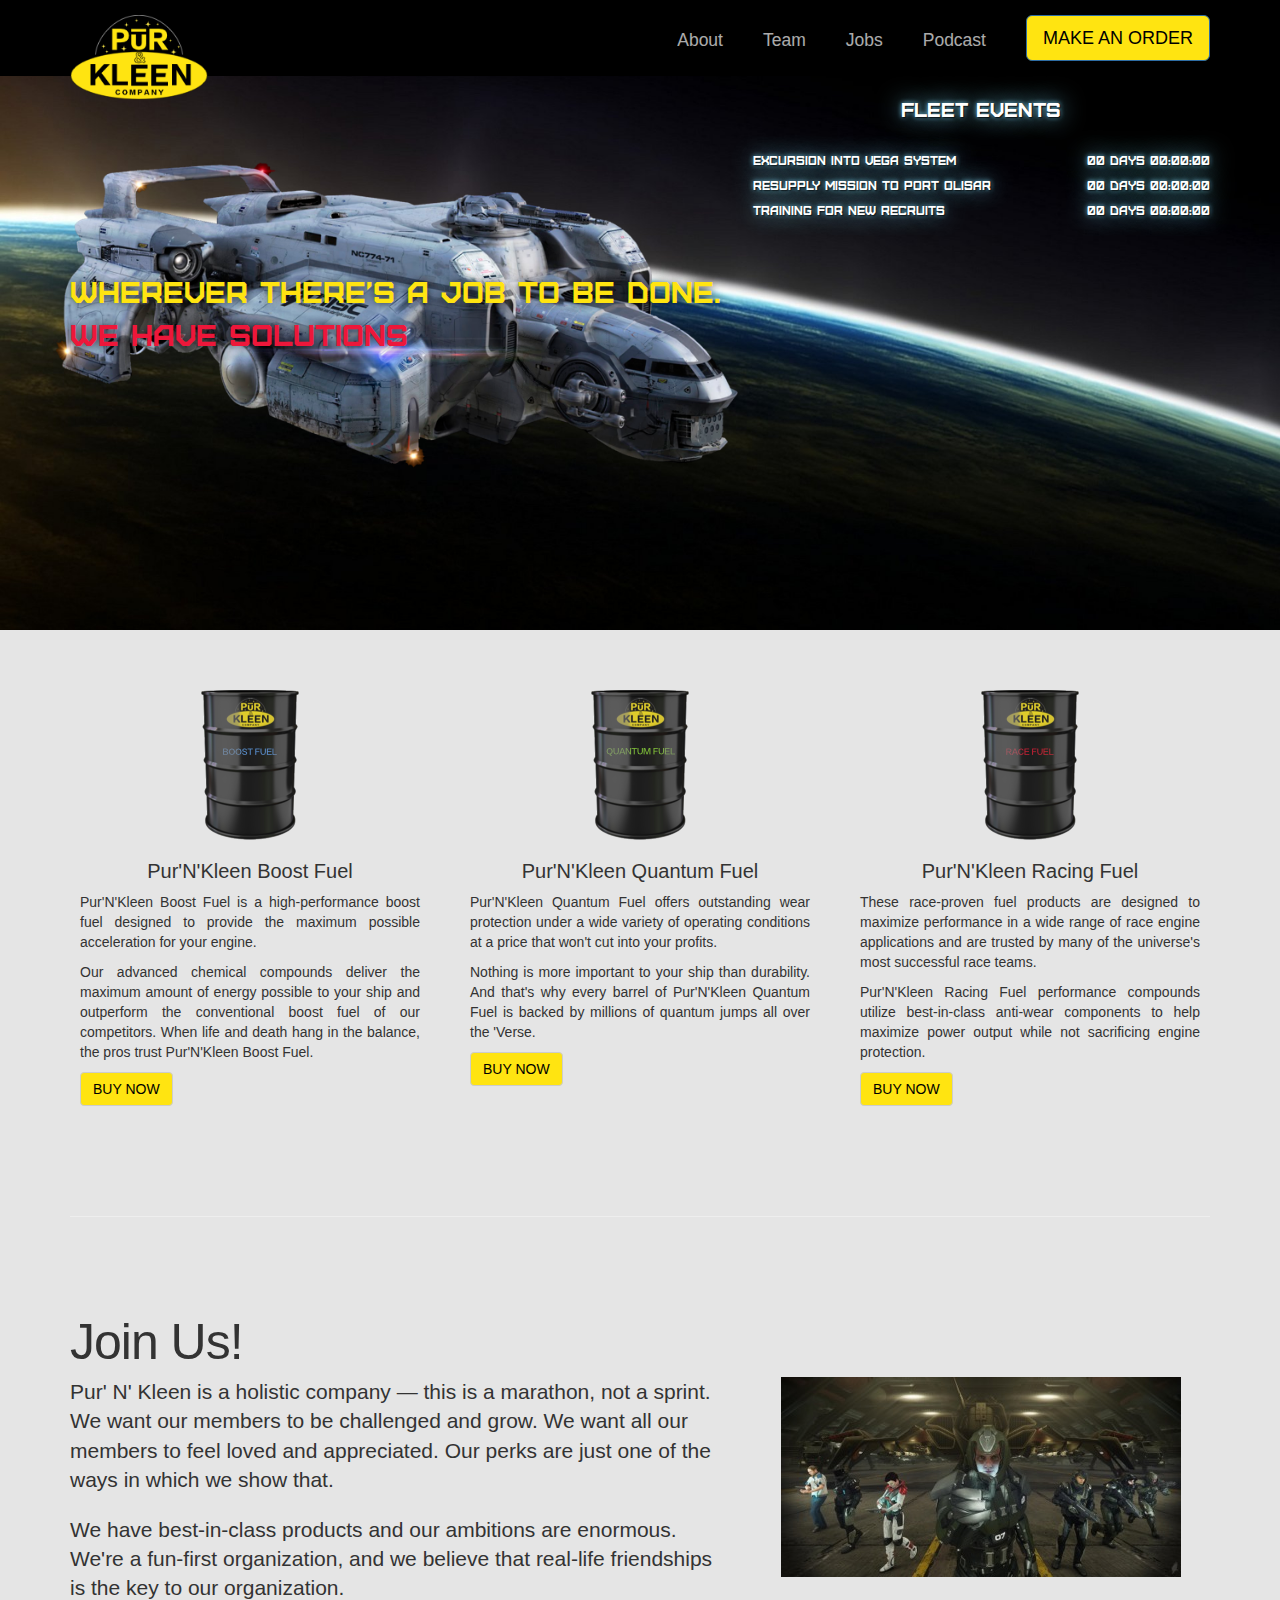
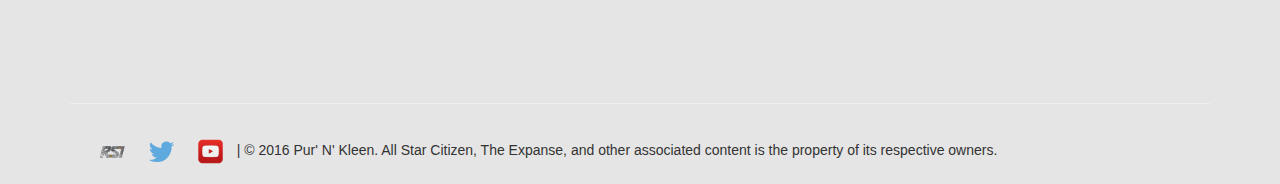
==== index.html @ 9ec20576 "Finishing the Index page! :satisfied:" ====
<!DOCTYPE html>
<html lang="en">
<head>
    <meta charset="utf-8">
    <meta http-equiv="X-UA-Compatible" content="IE=edge">
    <meta name="viewport" content="width=device-width, initial-scale=1">
    <!-- The above 3 meta tags *must* come first in the head; any other head content must come *after* these tags -->
    <meta name="description" content="Home of the Pur'N'Kleen [PNK] Company.">
    <meta name="author" content="Rommel Rico">
    <link rel="icon" href="favicon.ico">

    <title>Pur' N' Kleen Organization</title>

    <!-- Bootstrap core CSS -->
    <link href="./css/bootstrap.min.css" rel="stylesheet">

    <!-- IE10 viewport hack for Surface/desktop Windows 8 bug -->
    <link href="./css/ie10-viewport-bug-workaround.css" rel="stylesheet">

    <!-- Custom styles for this template -->
    <link href="./css/styles.css" rel="stylesheet">

    <!-- HTML5 shim and Respond.js for IE8 support of HTML5 elements and media queries -->
    <!--[if lt IE 9]>
    <script src="https://oss.maxcdn.com/html5shiv/3.7.2/html5shiv.min.js"></script>
    <script src="https://oss.maxcdn.com/respond/1.4.2/respond.min.js"></script>
    <![endif]-->
</head>

<body>

<!-- Fixed navbar -->
<nav class="navbar navbar-default navbar-fixed-top purnkleen-navbar">
    <div class="container">
        <div class="navbar-header">
            <button type="button" class="navbar-toggle collapsed" data-toggle="collapse" data-target="#navbar" aria-expanded="false" aria-controls="navbar">
                <span class="sr-only">Toggle navigation</span>
                <span class="icon-bar"></span>
                <span class="icon-bar"></span>
                <span class="icon-bar"></span>
            </button>
            <a class="navbar-brand" href="./index.html"><img id="pnkLogo" alt="PurNKleen" src="./img/PurNKleen_logo.png"></a>
        </div>
        <div id="navbar" class="navbar-collapse collapse">
            <ul class="nav navbar-nav navbar-right purnkleen-navbar-nav">
                <li><a href="./about.html">About</a></li>
                <li><a href="./team.html">Team</a></li>
                <li><a href="./jobs.html">Jobs</a></li>
                <li><a href="https://www.youtube.com/channel/UCD8dTZQH_uetn2-RK-DbKmQ" target="_blank">Podcast</a></li>
                <li><a id="order" href="./order.html"><button type="button" class="btn btn-primary btn-lg purnkleen-order-btn">MAKE AN ORDER</button></a></li>
            </ul>
        </div><!--/.nav-collapse -->
    </div>
</nav>

<div id="purnkleenFeature">
    <div class="container">
        <div class="row">
            <div class="col-sm-7 starfarer">
                <div class="motto">Wherever There’s a Job to Be Done.<br/><span class="solutions">We have solutions</span></div>
            </div>
            <div class="col-sm-5 fleet-ops">
                <div id="purnkleenOpsContainer">
                    <div id="purnkleenOpsTitle">Fleet Events</div>
                    <div id="purnkleenEventsContainer">
                        <div class="events-padding">
                            <div class="event-description">Excursion into Vega System</div>
                            <div id="clock1" class="event-clock"></div>
                        </div>
                        <div class="events-padding">
                            <div class="event-description">Resupply mission to Port Olisar</div>
                            <div id="clock2" class="event-clock"></div>
                        </div>
                        <div class="events-padding">
                            <div class="event-description">Training for new recruits</div>
                            <div id="clock3" class="event-clock"></div>
                        </div>
                    </div>
                </div>
            </div>
        </div>
    </div>
</div>

<div class="container purnkleen-marketing">
    <!--Products-->
    <div class="row">
        <div class="col-lg-4">
            <img src="./img/PNKBoostBarrel.png" alt="Pur'N'Kleen Boost Fuel">
            <h2>Pur'N'Kleen Boost Fuel</h2>
            <p>Pur'N'Kleen Boost Fuel is a high-performance boost fuel designed to provide the maximum possible
                acceleration for your engine.</p>
            <p>Our advanced chemical compounds deliver the maximum amount of energy possible to your ship and outperform
                the conventional boost fuel of our competitors. When life and death hang in the balance, the pros trust
                Pur'N'Kleen Boost Fuel.</p>
            <p><a class="btn btn-default purnkleen-order-btn" href="./order.html" role="button">BUY NOW</a></p>
        </div><!-- /.col-lg-4 -->
        <div class="col-lg-4">
            <img src="./img/PNKQuantumBarrel.png" alt="Pur'N'Kleen Quantum Fuel">
            <h2>Pur'N'Kleen Quantum Fuel</h2>
            <p>Pur'N'Kleen Quantum Fuel offers outstanding wear protection under a wide variety of operating conditions
                at a price that won't cut into your profits.</p>
            <p>Nothing is more important to your ship than durability. And that's why every barrel of Pur'N'Kleen
                Quantum Fuel is backed by millions of quantum jumps all over the 'Verse.
            </p>
            <p><a class="btn btn-default purnkleen-order-btn" href="./order.html" role="button">BUY NOW</a></p>
        </div><!-- /.col-lg-4 -->
        <div class="col-lg-4">
            <img src="./img/PNKRaceBarrel.png" alt="Pur'N'Kleen Racing Fuel">
            <h2>Pur'N'Kleen Racing Fuel</h2>
            <p>These race-proven fuel products are designed to maximize performance in a wide range of race engine
                applications and are trusted by many of the universe's most successful race teams. </p>
            <p>Pur'N'Kleen Racing Fuel performance compounds utilize best-in-class anti-wear components to help
                maximize power output while not sacrificing engine protection.</p>
            <p><a class="btn btn-default purnkleen-order-btn" href="./order.html" role="button">BUY NOW</a></p>
        </div><!-- /.col-lg-4 -->
    </div>

    <hr class="featurette-divider">

    <div class="row featurette">
        <div class="col-md-7">
            <h2 class="featurette-heading">Join Us!</span></h2>
            <p class="lead">Pur' N' Kleen is a holistic company — this is a marathon, not a sprint. We want our members
                to be challenged and grow. We want all our members to feel loved and appreciated. Our perks are just one
                of the ways in which we show that.</p>
            <p class="lead">We have best-in-class products and our ambitions are enormous. We're a fun-first
                organization, and we believe that real-life friendships is the key to our organization.</p>
        </div>
        <div class="col-md-5">
            <img data-holder-rendered="true" src="./img/Diversity.jpg" class="featurette-image img-responsive center-block" alt="Diversity">
        </div>
    </div>

    <hr class="featurette-divider">

    <!--Footer-->
    <footer class="footer">
        <div class="container">
            <div class="row">
                <div class="socialmedia">
                    <a href="https://robertsspaceindustries.com/orgs/PNK"><img class="socialbutton" src="./img/rsi.png"></a>
                    <a href="https://twitter.com/PurNKleen"><img class="socialbutton" src="./img/twitter.png"></a>
                    <a href="https://www.youtube.com/channel/UCD8dTZQH_uetn2-RK-DbKmQ"><img class="socialbutton" src="./img/youtube.png"></a>
                    | © 2016 Pur' N' Kleen. All Star Citizen, The Expanse, and other associated content is the property of its respective owners.
                </div>
            </div>
        </div>
    </footer>
</div> <!-- /container -->



<!-- Bootstrap core JavaScript
================================================== -->
<!-- Placed at the end of the document so the pages load faster -->
<script src="https://ajax.googleapis.com/ajax/libs/jquery/1.11.3/jquery.min.js"></script>
<script>window.jQuery || document.write('<script src="https://ajax.googleapis.com/ajax/libs/jquery/1.11.3/jquery.min.js"><\/script>')</script>
<script src="./js/bootstrap.min.js"></script>
<!-- IE10 viewport hack for Surface/desktop Windows 8 bug -->
<script src="./js/ie10-viewport-bug-workaround.js"></script>
<!--Countdown-->
<script src="./js/jquery.countdown.min.js"></script>
<script src="./js/moment.js"></script>
<script src="./js/moment-timezone-with-data-2010-2020.js"></script>
<script>
    var clock1 = moment.tz("2016-05-02 18:00", "America/Los_Angeles");
    var clock2 = moment.tz("2016-05-03 15:00", "America/Los_Angeles");
    var clock3 = moment.tz("2016-05-09 03:45", "America/Los_Angeles");

    jQuery('#clock1').countdown(clock1.toDate(), function(event) {
        jQuery(this).html(event.strftime('%D days %H:%M:%S'));
    });
    jQuery('#clock2').countdown(clock2.toDate(), function(event) {
        jQuery(this).html(event.strftime('%D days %H:%M:%S'));
    });
    jQuery('#clock3').countdown(clock3.toDate(), function(event) {
        jQuery(this).html(event.strftime('%D days %H:%M:%S'));
    });
</script>
<!--Google Analytics-->
<script>
    (function(i,s,o,g,r,a,m){i['GoogleAnalyticsObject']=r;i[r]=i[r]||function(){
                (i[r].q=i[r].q||[]).push(arguments)},i[r].l=1*new Date();a=s.createElement(o),
            m=s.getElementsByTagName(o)[0];a.async=1;a.src=g;m.parentNode.insertBefore(a,m)
    })(window,document,'script','//www.google-analytics.com/analytics.js','ga');

    ga('create', 'UA-6937338-6', 'auto');
    ga('send', 'pageview');

</script>
</body>
</html>
---- css/ie10-viewport-bug-workaround.css ----
/*!
 * IE10 viewport hack for Surface/desktop Windows 8 bug
 * Copyright 2014-2015 Twitter, Inc.
 * Licensed under MIT (https://github.com/twbs/bootstrap/blob/master/LICENSE)
 */

/*
 * See the Getting Started docs for more information:
 * http://getbootstrap.com/getting-started/#support-ie10-width
 */
@-webkit-viewport { width: device-width; }
@-moz-viewport    { width: device-width; }
@-ms-viewport     { width: device-width; }
@-o-viewport      { width: device-width; }
@viewport         { width: device-width; }
---- css/styles.css ----
/*
 * Globals
 */

/* Fonts */
@font-face {
    font-family: Furore;
    src: url("../fonts/Furore.otf") format("opentype");
}

/* Base structure */
html,
body {
    background: #E5E5E5;
}

img#pnkLogo {
    height: 100%;
}
@media (min-width: 768px) {
    img#pnkLogo {
        height: 85px;
    }
}

/*Navbar*/
.purnkleen-navbar {
    background-color: black;
    border: none;
}
.purnkleen-order-btn {
    background-color: #FFE411;
    color: black !important;
}
.purnkleen-order-btn:hover, .purnkleen-order-btn:active, .purnkleen-order-btn:focus, .purnkleen-order-btn:active:focus {
    color: black;
    background-color: #ffde30;
    border-color: #FFE411;
}
.purnkleen-navbar-nav > li > a {
    font-size: 1.25em;
    color: #E5E5E5 !important;
    opacity: 0.75;
    margin-left: 10px;
    margin-top: 15px;
}

.purnkleen-navbar-nav > li > a:hover, .purnkleen-navbar-nav > li > a:active, .purnkleen-navbar-nav > li > a:focus,
.purnkleen-navbar-nav > li > a:active:focus {
    opacity: 1;
    color: white;
}
a#order {
    opacity: 1;
    margin-top: 0;
}

/*Footer*/
.footer {
    position: absolute;
    bottom: 0;
}
.container .socialmedia {
    margin: 20px;
}
.socialbutton {
    width: 25px;
    height: 25px;
    margin: 0 10px;
}

/*Big Feature*/
div#purnkleenFeature {
    background-image: url("../img/earth_background.jpg");
    background-color: rgba(0,0,0, 0.9);
    margin-bottom: 60px;
    background-repeat: no-repeat;
    background-size: auto 100%;
    background-position: center;
    padding-bottom: 20px;
}
div#purnkleenOpsContainer {
    width: 100%;
    margin-top: 10vh;
    min-width: 375px;
}
div#purnkleenOpsTitle {
    color: white;
    text-align: center;
    font-size: 20px;
    font-family: Furore, Helvetica, Verdana, Sans-Serif;
    padding-top: 5px;
    text-shadow: 1px 1px 2px black, 0 0 25px #80DBFF, 0 0 5px #80DBFF;
}
.event-description {
    color: white;
    font-size: 12px;
    font-family: Furore, Helvetica, Verdana, Sans-Serif;
    text-shadow: 1px 1px 2px black, 0 0 25px #80DBFF, 0 0 5px #80DBFF;
    float: left;
}
.event-clock {
    color: white;
    font-size: 12px;
    font-family: Furore, Helvetica, Verdana, Sans-Serif;
    text-shadow: 1px 1px 2px black, 0 0 25px #80DBFF, 0 0 5px #80DBFF;
    float: right;
}
.events-padding {
    padding-top: 25px;
    line-height: 22px;
}
.starfarer {
    background-repeat: no-repeat;
    background-position: center center;
}
.motto {
    color: #FFE411;
    font-size: 30px;
    padding-top: 60px;
    font-family: Furore;
    text-shadow: 0px 0px 10px rgba(0,0,0,0.74);
}
.solutions {
    color: #ED173A;
}
.fleet-ops {
    height: 120px;
}
@media (min-width: 768px) {
    .starfarer {
        background-image: url('../img/starfarer.png');
        height: 70vh;
        background-repeat: no-repeat;
        background-position: center center;
        background-size: 100% auto;
    }
    div#purnkleenFeature {
        background-image: url("../img/earth_background.jpg");
        height: 70vh;
        background-size: 100% auto;
    }
    .motto {
        padding-top: 30vh;
    }
    div#purnkleenOpsContainer {
        height: 40vh;
    }
    .fleet-ops {
        height: 70vh;
    }
}

/*Marketing*/
.purnkleen-marketing {
    position: relative;
}
.purnkleen-marketing .col-lg-4 {
    margin-bottom: 20px;
    text-align: center;
}
.purnkleen-marketing .col-lg-4 p {
    margin-right: 10px;
    margin-left: 10px;
    text-align: justify;
}
h2 {
    font-size: 20px;
}
.featurette-heading {
    margin-top: 20px;
}
.featurette-heading {
    font-size: 50px;
}
.featurette-heading {
    font-weight: 300;
    line-height: 1;
    letter-spacing: -1px;
}
.featurette-divider {
    margin: 80px 0;
}
.featurette-image {
    margin-top: 80px;
}
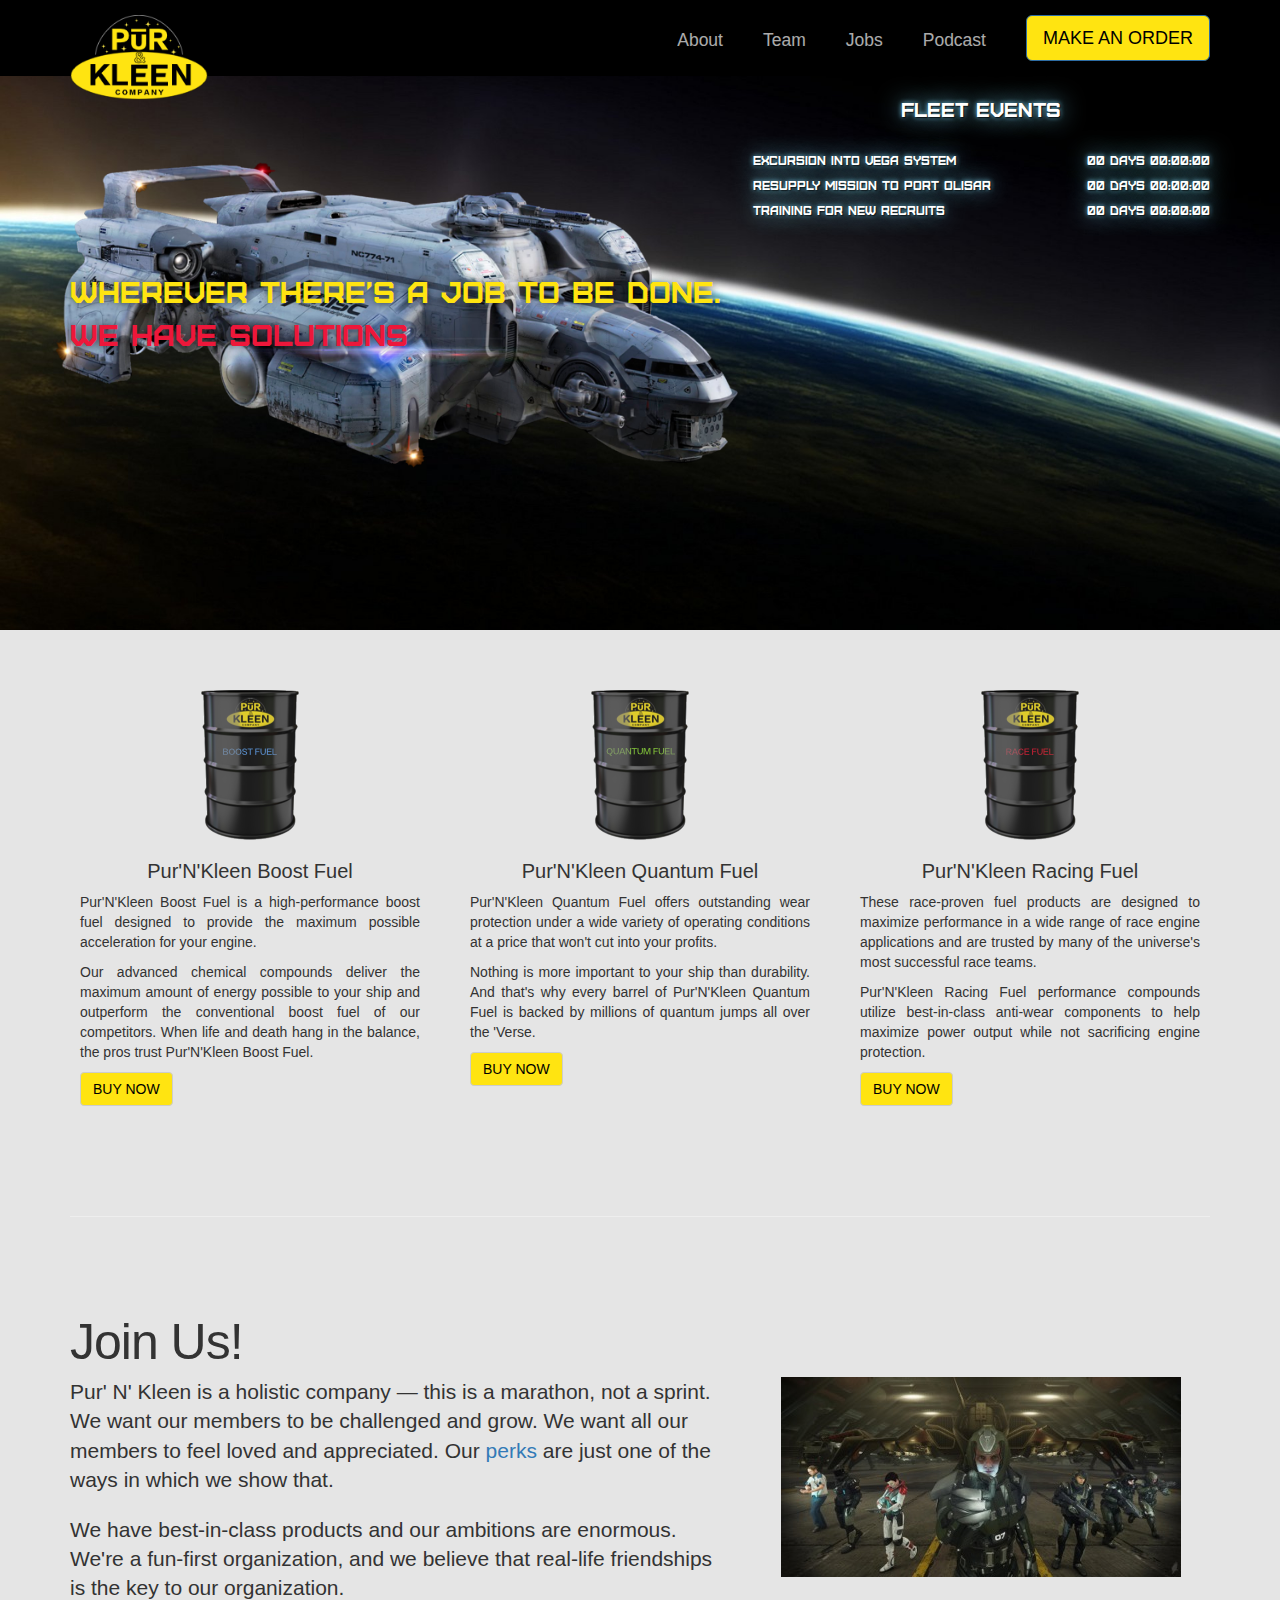
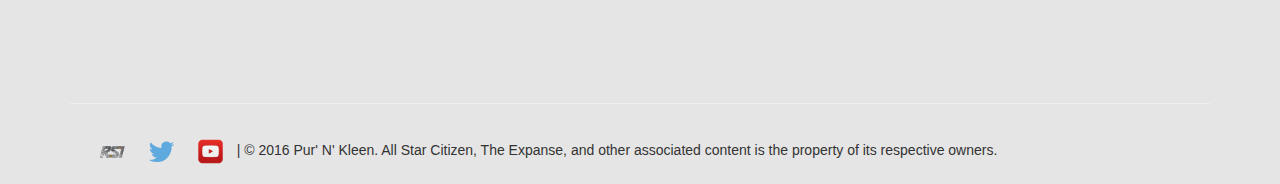
==== commit c2c37ed6: "New placeholders" ====
--- a/index.html
+++ b/index.html
@@ -9,7 +9,7 @@
     <meta name="author" content="Rommel Rico">
     <link rel="icon" href="favicon.ico">
 
-    <title>Pur' N' Kleen Organization</title>
+    <title>Pur' N' Kleen Company</title>
 
     <!-- Bootstrap core CSS -->
     <link href="./css/bootstrap.min.css" rel="stylesheet">
@@ -122,8 +122,8 @@
         <div class="col-md-7">
             <h2 class="featurette-heading">Join Us!</span></h2>
             <p class="lead">Pur' N' Kleen is a holistic company — this is a marathon, not a sprint. We want our members
-                to be challenged and grow. We want all our members to feel loved and appreciated. Our perks are just one
-                of the ways in which we show that.</p>
+                to be challenged and grow. We want all our members to feel loved and appreciated. Our
+                <a href="jobs.html#perks">perks</a> are just one of the ways in which we show that.</p>
             <p class="lead">We have best-in-class products and our ambitions are enormous. We're a fun-first
                 organization, and we believe that real-life friendships is the key to our organization.</p>
         </div>
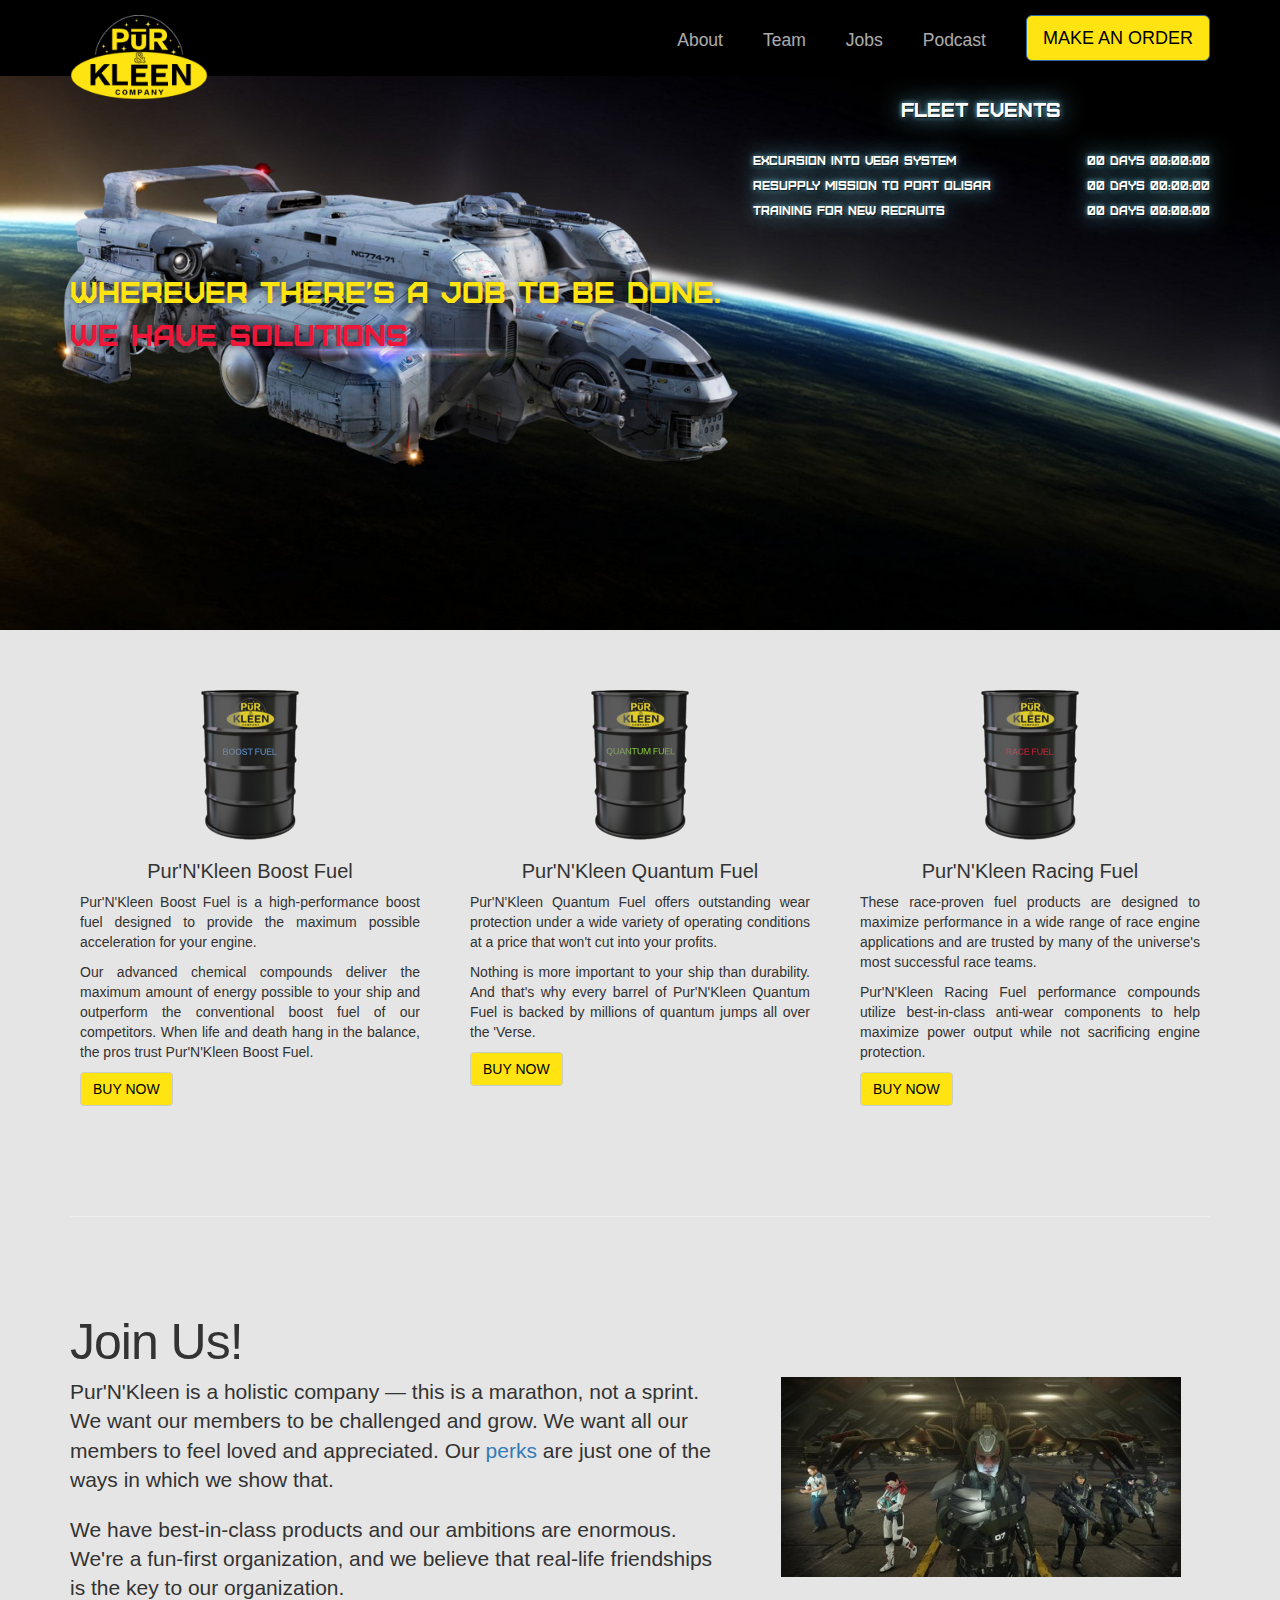
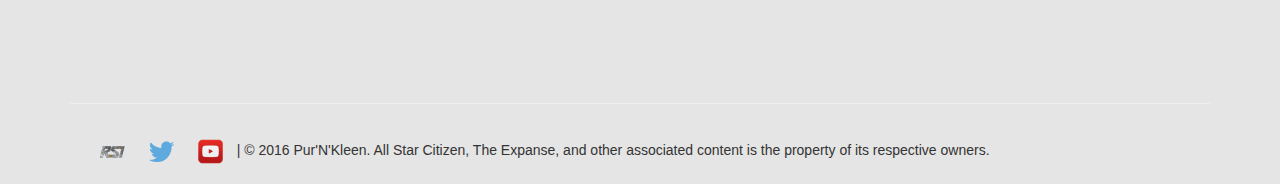
==== commit b67dafa1: "Jobs page" ====
--- a/index.html
+++ b/index.html
@@ -64,15 +64,27 @@
                     <div id="purnkleenOpsTitle">Fleet Events</div>
                     <div id="purnkleenEventsContainer">
                         <div class="events-padding">
-                            <div class="event-description">Excursion into Vega System</div>
+                            <div class="event-description">
+                                <a class="opslink" href="jobs.html">
+                                    Excursion into Vega System
+                                </a>
+                            </div>
                             <div id="clock1" class="event-clock"></div>
                         </div>
                         <div class="events-padding">
-                            <div class="event-description">Resupply mission to Port Olisar</div>
+                            <div class="event-description">
+                                <a class="opslink" href="jobs.html">
+                                    Resupply mission to Port Olisar
+                                </a>
+                            </div>
                             <div id="clock2" class="event-clock"></div>
                         </div>
                         <div class="events-padding">
-                            <div class="event-description">Training for new recruits</div>
+                            <div class="event-description">
+                                <a class="opslink" href="jobs.html">
+                                    Training for new recruits
+                                </a>
+                            </div>
                             <div id="clock3" class="event-clock"></div>
                         </div>
                     </div>
@@ -121,7 +133,7 @@
     <div class="row featurette">
         <div class="col-md-7">
             <h2 class="featurette-heading">Join Us!</span></h2>
-            <p class="lead">Pur' N' Kleen is a holistic company — this is a marathon, not a sprint. We want our members
+            <p class="lead">Pur'N'Kleen is a holistic company — this is a marathon, not a sprint. We want our members
                 to be challenged and grow. We want all our members to feel loved and appreciated. Our
                 <a href="jobs.html#perks">perks</a> are just one of the ways in which we show that.</p>
             <p class="lead">We have best-in-class products and our ambitions are enormous. We're a fun-first
@@ -142,7 +154,7 @@
                     <a href="https://robertsspaceindustries.com/orgs/PNK"><img class="socialbutton" src="./img/rsi.png"></a>
                     <a href="https://twitter.com/PurNKleen"><img class="socialbutton" src="./img/twitter.png"></a>
                     <a href="https://www.youtube.com/channel/UCD8dTZQH_uetn2-RK-DbKmQ"><img class="socialbutton" src="./img/youtube.png"></a>
-                    | © 2016 Pur' N' Kleen. All Star Citizen, The Expanse, and other associated content is the property of its respective owners.
+                    | © 2016 Pur'N'Kleen. All Star Citizen, The Expanse, and other associated content is the property of its respective owners.
                 </div>
             </div>
         </div>
--- a/css/styles.css
+++ b/css/styles.css
@@ -69,15 +69,33 @@
     margin: 0 10px;
 }
 
-/*Big Feature*/
+/*Big Feature*/ /*purnkleenTeamFeature*/
 div#purnkleenFeature {
     background-image: url("../img/earth_background.jpg");
     background-color: rgba(0,0,0, 0.9);
     margin-bottom: 60px;
     background-repeat: no-repeat;
-    background-size: auto 100%;
+    background-size: 100% 100%;
     background-position: center;
     padding-bottom: 20px;
+}
+div#purnkleenTeamFeature {
+    background-image: url("../img/olisar.jpg");
+    background-color: rgba(0,0,0, 0.9);
+    margin-bottom: 20px;
+    background-repeat: no-repeat;
+    background-size: 100% 100%;
+    background-position: center;
+    padding-bottom: 10px;
+}
+div#purnkleenJobsFeature {
+    background-image: url("../img/orion_starfarers_jobs.jpg");
+    background-color: rgba(0,0,0, 0.9);
+    margin-bottom: 20px;
+    background-repeat: no-repeat;
+    background-size: 100% 100%;
+    background-position: center;
+    padding-bottom: 10px;
 }
 div#purnkleenOpsContainer {
     width: 100%;
@@ -121,11 +139,31 @@
     font-family: Furore;
     text-shadow: 0px 0px 10px rgba(0,0,0,0.74);
 }
+.team-motto {
+    color: #FFE411;
+    font-size: 30px;
+    padding-top: 60px;
+    font-family: Furore;
+    text-shadow: 0px 0px 10px rgba(0,0,0,0.74);
+}
+.jobs-motto {
+    color: #FFE411;
+    font-size: 30px;
+    padding-top: 60px;
+    font-family: Furore;
+    text-shadow: 0px 0px 10px rgba(0,0,0,0.74);
+}
 .solutions {
     color: #ED173A;
 }
 .fleet-ops {
     height: 120px;
+}
+a.opslink {
+    color: white;
+}
+a.opslink:hover, a.opslink:active, a.opslink:focus, a.opslink:active:focus, {
+    color: #80DBFF;
 }
 @media (min-width: 768px) {
     .starfarer {
@@ -140,8 +178,24 @@
         height: 70vh;
         background-size: 100% auto;
     }
+    div#purnkleenTeamFeature {
+        background-image: url("../img/olisar.jpg");
+        height: 40vh;
+        background-size: 100% auto;
+    }
+    div#purnkleenJobsFeature {
+        background-image: url("../img/orion_starfarers_jobs.jpg");
+        height: 40vh;
+        background-size: 100% auto;
+    }
     .motto {
         padding-top: 30vh;
+    }
+    .team-motto {
+        padding-top: 20vh;
+    }
+    .jobs-motto {
+        padding-top: 20vh;
     }
     div#purnkleenOpsContainer {
         height: 40vh;
@@ -180,7 +234,62 @@
 }
 .featurette-divider {
     margin: 80px 0;
+    /*margin-top: 90px;*/
+    /*margin-bottom: 20px;*/
 }
 .featurette-image {
     margin-top: 80px;
+}
+
+/* Player List */
+.player_list {
+    margin: 0;
+    padding: 0;
+}
+.odd {
+    background: #E5E5E5;
+}
+.even {
+    background: #FFFFFF;
+}
+.player_row {
+    list-style: none;
+    padding: 1em;
+}
+.player_image_container {
+    border-radius: 5px;
+    display: inline-block;
+    height: 88px;
+    overflow: hidden;
+    position: relative;
+    width: 88px;
+    margin: 0.5em 1em 0 0;
+}
+.player_info {
+    width: 60%;
+    display: inline-block;
+    vertical-align: top;
+}
+.player_name {
+    color: black;
+    font-size: 1.75em;
+}
+.category {
+    text-transform: uppercase;
+    color: black;
+    font-weight: bold;
+}
+.designation {
+    font-size: 0.75em;
+    display: inline-block;
+    padding: 0.05em 0.5em;
+    text-transform: uppercase;
+    background: #999;
+    color: #fff;
+}
+@media (min-width: 45.7em) {
+    .player_row {
+        margin: 0;
+        padding: 1em;
+    }
 }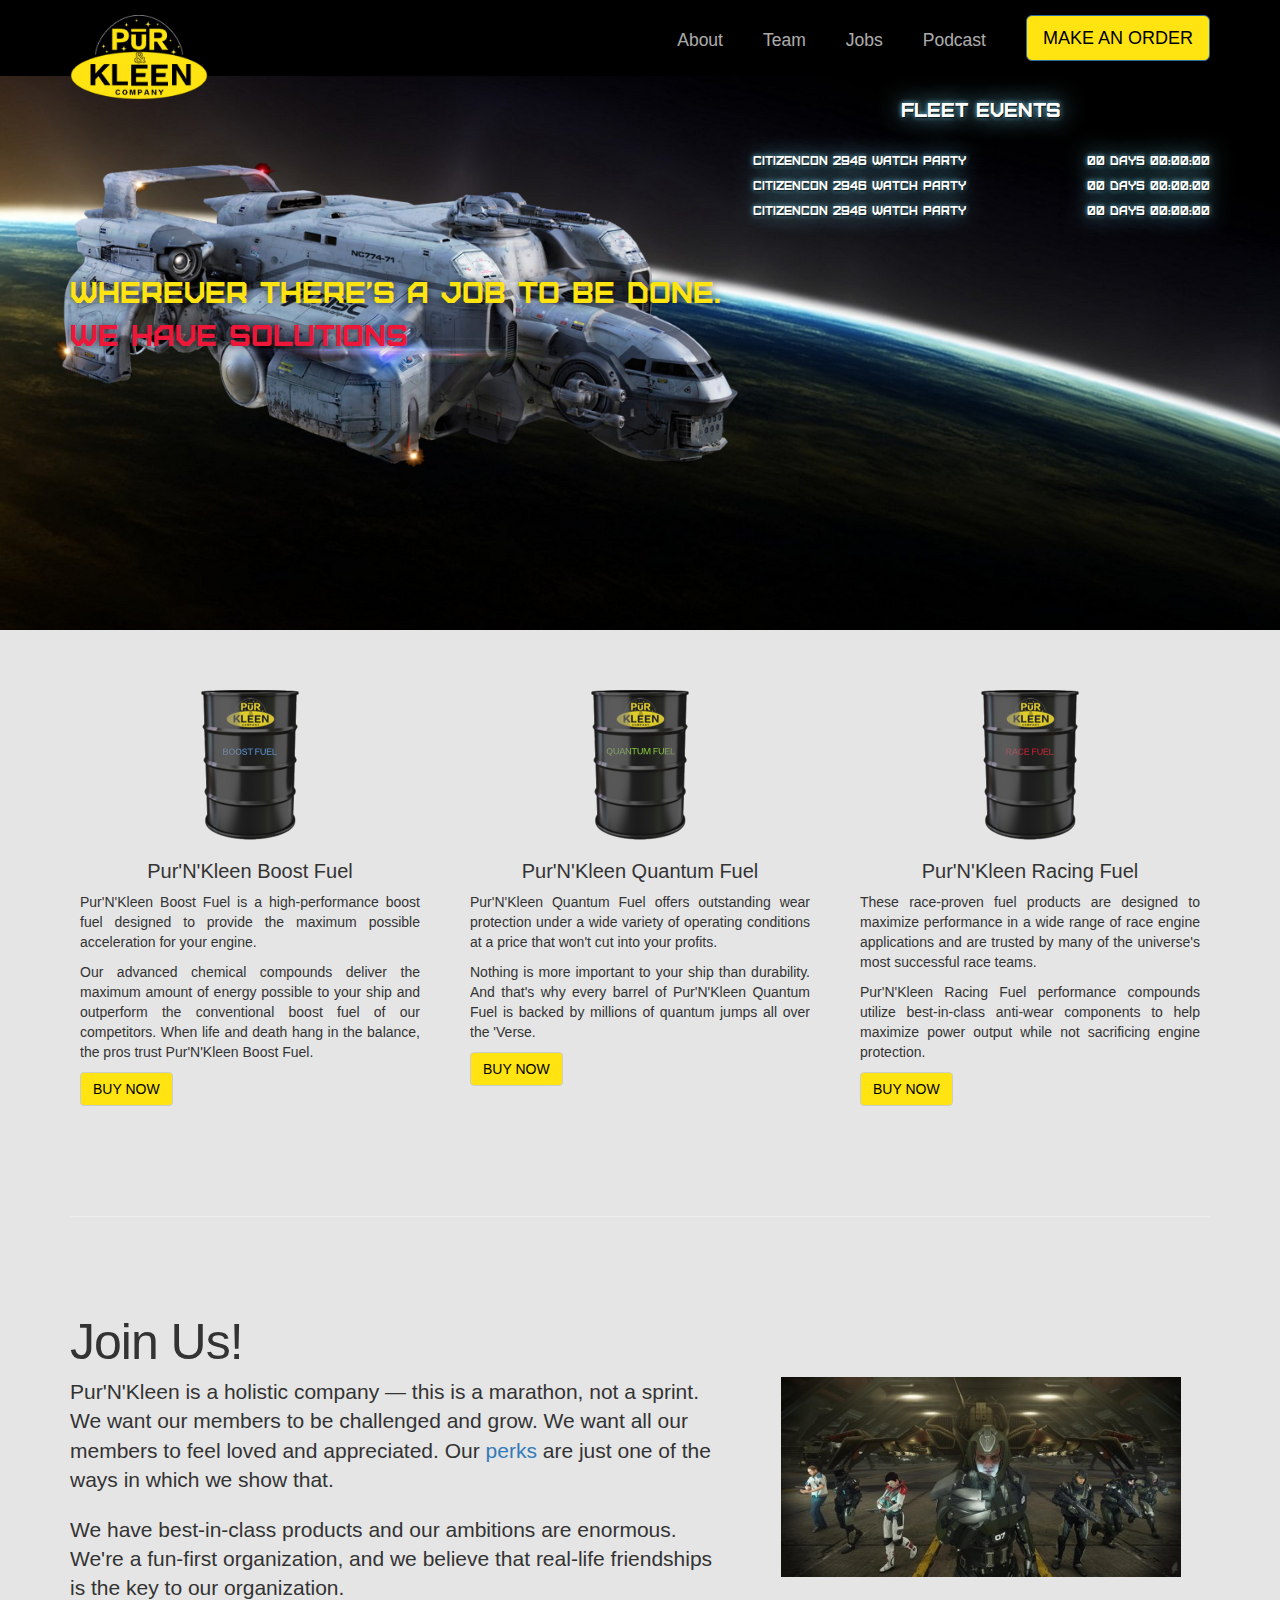
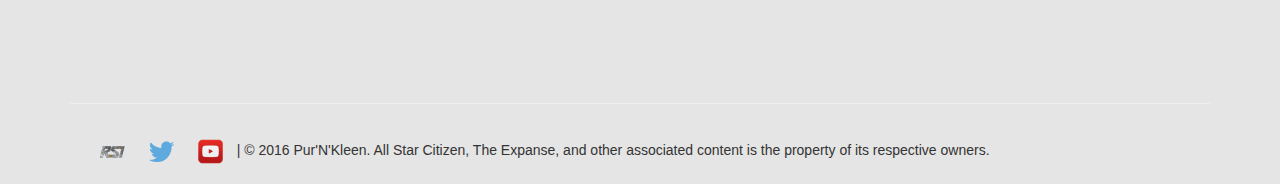
==== commit f224cda6: "Latest events (Citizencon 2946)" ====
--- a/index.html
+++ b/index.html
@@ -47,7 +47,7 @@
                 <li><a href="./team.html">Team</a></li>
                 <li><a href="./jobs.html">Jobs</a></li>
                 <li><a href="https://www.youtube.com/channel/UCD8dTZQH_uetn2-RK-DbKmQ" target="_blank">Podcast</a></li>
-                <li><a id="order" href="./order.html"><button type="button" class="btn btn-primary btn-lg purnkleen-order-btn">MAKE AN ORDER</button></a></li>
+                <li><a id="order" href="http://goo.gl/forms/JY74mi1Yx8" target="_blank"><button type="button" class="btn btn-primary btn-lg purnkleen-order-btn">MAKE AN ORDER</button></a></li>
             </ul>
         </div><!--/.nav-collapse -->
     </div>
@@ -66,7 +66,7 @@
                         <div class="events-padding">
                             <div class="event-description">
                                 <a class="opslink" href="jobs.html">
-                                    Excursion into Vega System
+                                    CitizenCon 2946 Watch Party
                                 </a>
                             </div>
                             <div id="clock1" class="event-clock"></div>
@@ -74,7 +74,7 @@
                         <div class="events-padding">
                             <div class="event-description">
                                 <a class="opslink" href="jobs.html">
-                                    Resupply mission to Port Olisar
+                                    CitizenCon 2946 Watch Party
                                 </a>
                             </div>
                             <div id="clock2" class="event-clock"></div>
@@ -82,7 +82,7 @@
                         <div class="events-padding">
                             <div class="event-description">
                                 <a class="opslink" href="jobs.html">
-                                    Training for new recruits
+                                    CitizenCon 2946 Watch Party
                                 </a>
                             </div>
                             <div id="clock3" class="event-clock"></div>
@@ -105,7 +105,7 @@
             <p>Our advanced chemical compounds deliver the maximum amount of energy possible to your ship and outperform
                 the conventional boost fuel of our competitors. When life and death hang in the balance, the pros trust
                 Pur'N'Kleen Boost Fuel.</p>
-            <p><a class="btn btn-default purnkleen-order-btn" href="./order.html" role="button">BUY NOW</a></p>
+            <p><a class="btn btn-default purnkleen-order-btn" href="http://goo.gl/forms/JY74mi1Yx8" target="_blank" role="button">BUY NOW</a></p>
         </div><!-- /.col-lg-4 -->
         <div class="col-lg-4">
             <img src="./img/PNKQuantumBarrel.png" alt="Pur'N'Kleen Quantum Fuel">
@@ -115,7 +115,7 @@
             <p>Nothing is more important to your ship than durability. And that's why every barrel of Pur'N'Kleen
                 Quantum Fuel is backed by millions of quantum jumps all over the 'Verse.
             </p>
-            <p><a class="btn btn-default purnkleen-order-btn" href="./order.html" role="button">BUY NOW</a></p>
+            <p><a class="btn btn-default purnkleen-order-btn" href="http://goo.gl/forms/JY74mi1Yx8" target="_blank" role="button">BUY NOW</a></p>
         </div><!-- /.col-lg-4 -->
         <div class="col-lg-4">
             <img src="./img/PNKRaceBarrel.png" alt="Pur'N'Kleen Racing Fuel">
@@ -124,7 +124,7 @@
                 applications and are trusted by many of the universe's most successful race teams. </p>
             <p>Pur'N'Kleen Racing Fuel performance compounds utilize best-in-class anti-wear components to help
                 maximize power output while not sacrificing engine protection.</p>
-            <p><a class="btn btn-default purnkleen-order-btn" href="./order.html" role="button">BUY NOW</a></p>
+            <p><a class="btn btn-default purnkleen-order-btn" href="http://goo.gl/forms/JY74mi1Yx8" target="_blank" role="button">BUY NOW</a></p>
         </div><!-- /.col-lg-4 -->
     </div>
 
@@ -176,9 +176,9 @@
 <script src="./js/moment.js"></script>
 <script src="./js/moment-timezone-with-data-2010-2020.js"></script>
 <script>
-    var clock1 = moment.tz("2016-05-02 18:00", "America/Los_Angeles");
-    var clock2 = moment.tz("2016-05-03 15:00", "America/Los_Angeles");
-    var clock3 = moment.tz("2016-05-09 03:45", "America/Los_Angeles");
+    var clock1 = moment.tz("2016-10-07 12:00", "America/Los_Angeles");
+    var clock2 = moment.tz("2016-10-08 12:00", "America/Los_Angeles");
+    var clock3 = moment.tz("2016-10-09 15:00", "America/Los_Angeles");
 
     jQuery('#clock1').countdown(clock1.toDate(), function(event) {
         jQuery(this).html(event.strftime('%D days %H:%M:%S'));
--- a/css/styles.css
+++ b/css/styles.css
@@ -97,6 +97,15 @@
     background-position: center;
     padding-bottom: 10px;
 }
+div#purnkleenAboutFeature {
+    background-image: url("../img/LandedConny.jpg");
+    background-color: rgba(0,0,0, 0.9);
+    margin-bottom: 20px;
+    background-repeat: no-repeat;
+    background-size: 100% 100%;
+    background-position: center;
+    padding-bottom: 10px;
+}
 div#purnkleenOpsContainer {
     width: 100%;
     margin-top: 10vh;
@@ -147,6 +156,13 @@
     text-shadow: 0px 0px 10px rgba(0,0,0,0.74);
 }
 .jobs-motto {
+    color: #FFE411;
+    font-size: 30px;
+    padding-top: 60px;
+    font-family: Furore;
+    text-shadow: 0px 0px 10px rgba(0,0,0,0.74);
+}
+.about-motto {
     color: #FFE411;
     font-size: 30px;
     padding-top: 60px;
@@ -188,6 +204,11 @@
         height: 40vh;
         background-size: 100% auto;
     }
+    div#purnkleenAboutFeature {
+        background-image: url("../img/LandedConny.jpg");
+        height: 40vh;
+        background-size: 100% auto;
+    }
     .motto {
         padding-top: 30vh;
     }
@@ -195,6 +216,9 @@
         padding-top: 20vh;
     }
     .jobs-motto {
+        padding-top: 20vh;
+    }
+    .about-motto {
         padding-top: 20vh;
     }
     div#purnkleenOpsContainer {
@@ -292,4 +316,12 @@
         margin: 0;
         padding: 1em;
     }
+}
+
+.dl-horizontal dt {
+    width: 280px;
+}
+
+.dl-horizontal dd {
+    margin-left: 300px;
 }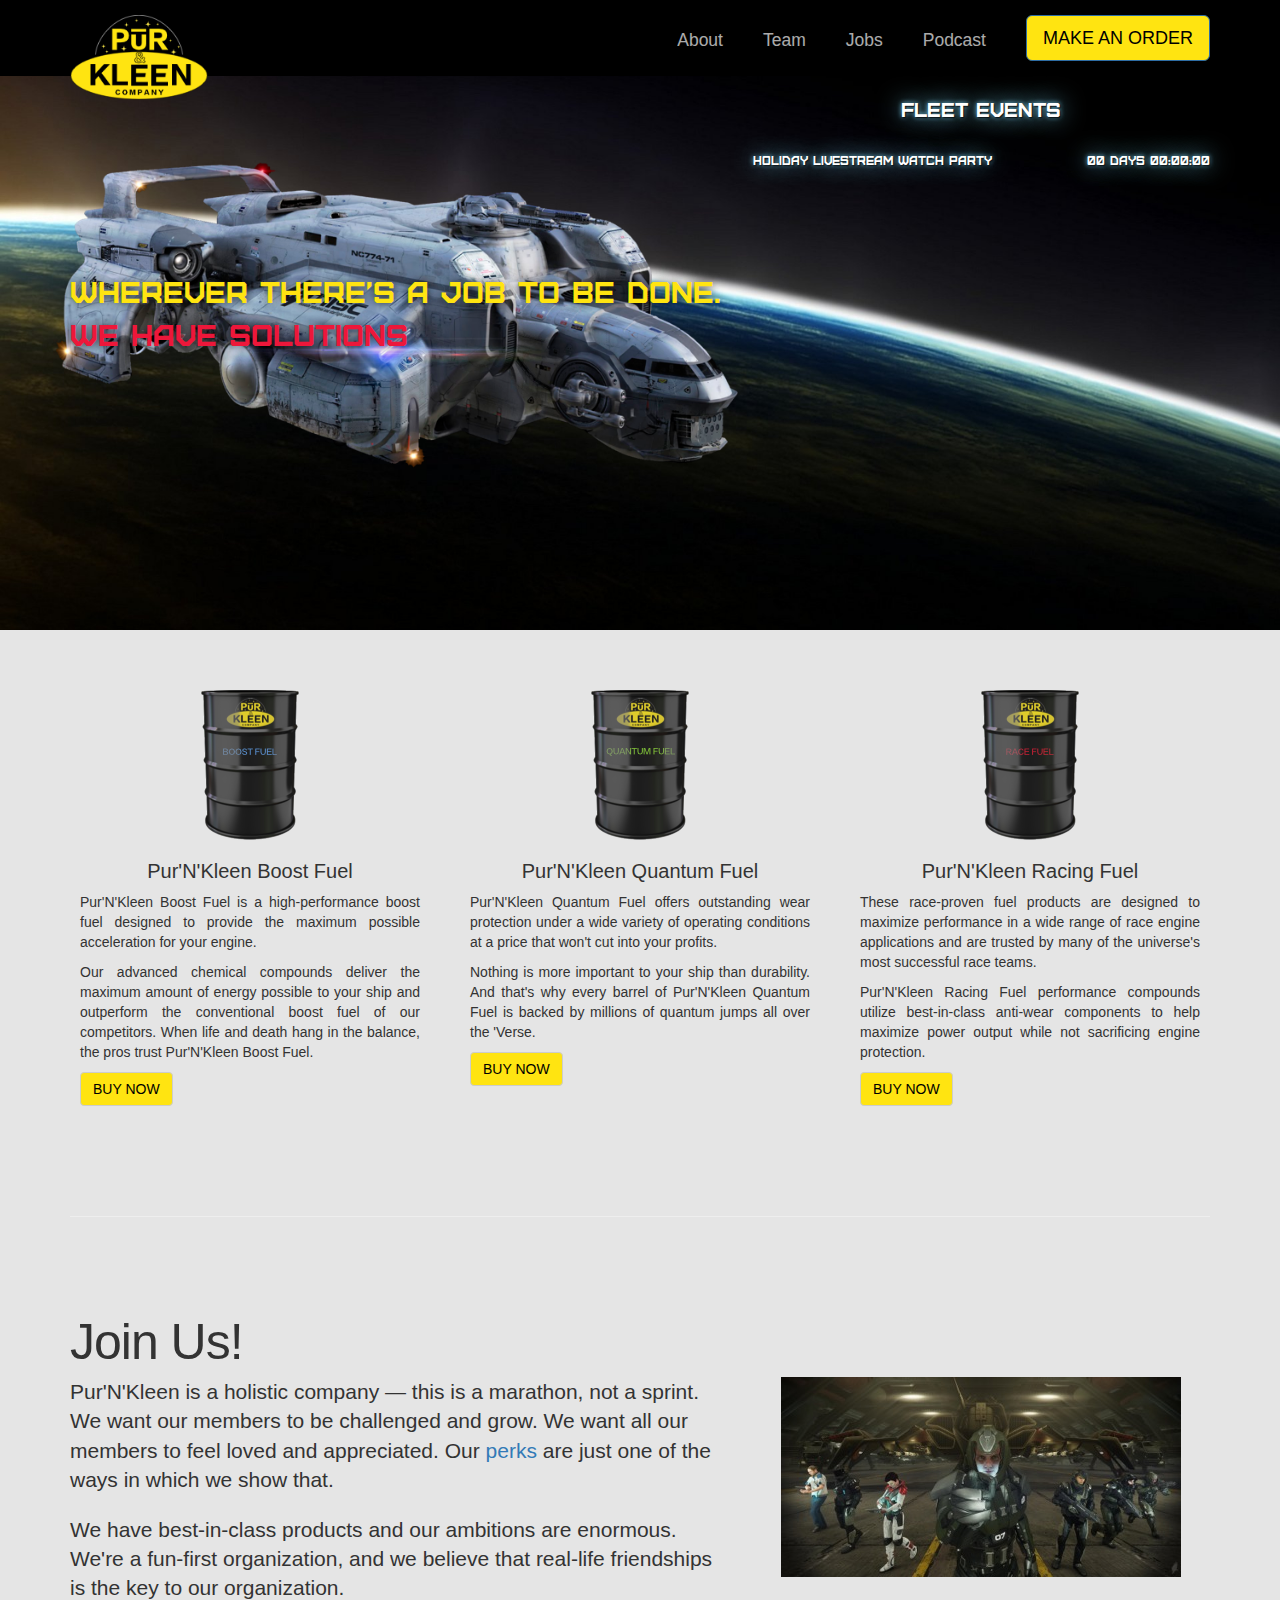
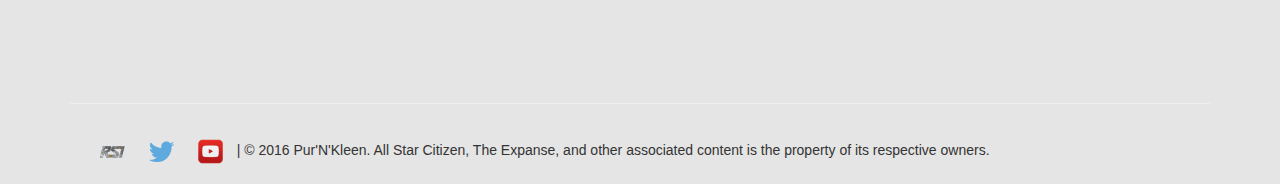
==== commit 65bf750a: "Holiday livestream" ====
--- a/index.html
+++ b/index.html
@@ -66,27 +66,27 @@
                         <div class="events-padding">
                             <div class="event-description">
                                 <a class="opslink" href="jobs.html">
-                                    CitizenCon 2946 Watch Party
+                                    Holiday Livestream Watch Party
                                 </a>
                             </div>
                             <div id="clock1" class="event-clock"></div>
                         </div>
-                        <div class="events-padding">
-                            <div class="event-description">
-                                <a class="opslink" href="jobs.html">
-                                    CitizenCon 2946 Watch Party
-                                </a>
-                            </div>
-                            <div id="clock2" class="event-clock"></div>
-                        </div>
-                        <div class="events-padding">
-                            <div class="event-description">
-                                <a class="opslink" href="jobs.html">
-                                    CitizenCon 2946 Watch Party
-                                </a>
-                            </div>
-                            <div id="clock3" class="event-clock"></div>
-                        </div>
+                        <!--<div class="events-padding">-->
+                            <!--<div class="event-description">-->
+                                <!--<a class="opslink" href="jobs.html">-->
+                                    <!--CitizenCon 2946 Watch Party-->
+                                <!--</a>-->
+                            <!--</div>-->
+                            <!--<div id="clock2" class="event-clock"></div>-->
+                        <!--</div>-->
+                        <!--<div class="events-padding">-->
+                            <!--<div class="event-description">-->
+                                <!--<a class="opslink" href="jobs.html">-->
+                                    <!--CitizenCon 2946 Watch Party-->
+                                <!--</a>-->
+                            <!--</div>-->
+                            <!--<div id="clock3" class="event-clock"></div>-->
+                        <!--</div>-->
                     </div>
                 </div>
             </div>
@@ -176,19 +176,19 @@
 <script src="./js/moment.js"></script>
 <script src="./js/moment-timezone-with-data-2010-2020.js"></script>
 <script>
-    var clock1 = moment.tz("2016-10-07 12:00", "America/Los_Angeles");
-    var clock2 = moment.tz("2016-10-08 12:00", "America/Los_Angeles");
-    var clock3 = moment.tz("2016-10-09 15:00", "America/Los_Angeles");
+    var clock1 = moment.tz("2016-12-16 11:00", "America/Los_Angeles");
+    //var clock2 = moment.tz("2016-10-08 12:00", "America/Los_Angeles");
+    //var clock3 = moment.tz("2016-10-09 15:00", "America/Los_Angeles");
 
     jQuery('#clock1').countdown(clock1.toDate(), function(event) {
         jQuery(this).html(event.strftime('%D days %H:%M:%S'));
     });
-    jQuery('#clock2').countdown(clock2.toDate(), function(event) {
-        jQuery(this).html(event.strftime('%D days %H:%M:%S'));
-    });
-    jQuery('#clock3').countdown(clock3.toDate(), function(event) {
-        jQuery(this).html(event.strftime('%D days %H:%M:%S'));
-    });
+//    jQuery('#clock2').countdown(clock2.toDate(), function(event) {
+//        jQuery(this).html(event.strftime('%D days %H:%M:%S'));
+//    });
+//    jQuery('#clock3').countdown(clock3.toDate(), function(event) {
+//        jQuery(this).html(event.strftime('%D days %H:%M:%S'));
+//    });
 </script>
 <!--Google Analytics-->
 <script>
